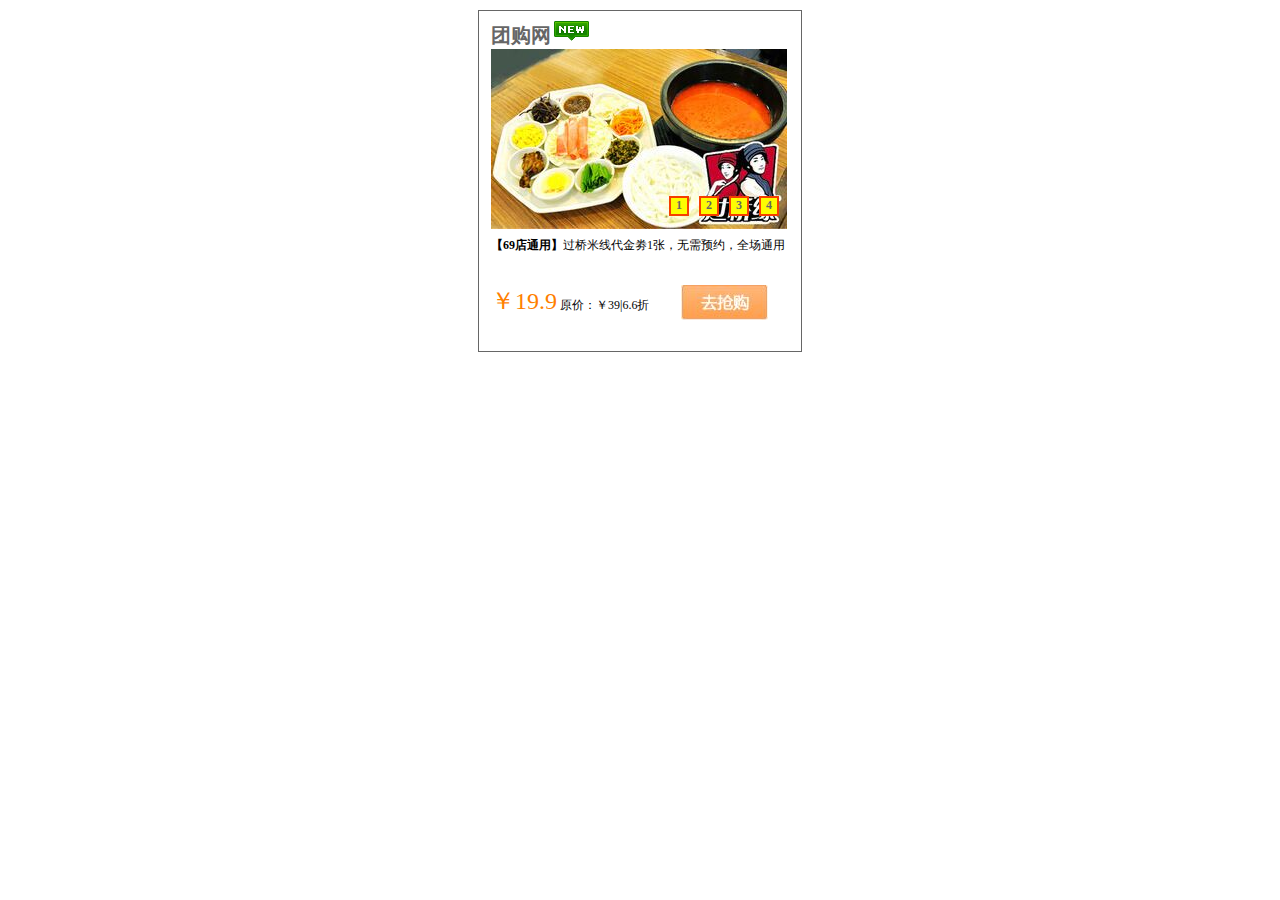
==== index.html @ 9772cb7a "Add files via upload" ====
<!DOCTYPE html>
<html>
	<head>
		<meta charset="utf-8" />
		<title>团购网商品展示</title>
	</head>
	<link rel="stylesheet" type="text/css" href="css/new_file.css" />
	<body>
		<div class="tuan">
			<div class="box01">
				<h1 class="name"><a href="#">团购网</a></h1>
				<img src="img/QQ图片20180521174100.gif"/>
				<p><a href="#"><img src="img/QQ图片20180521174125.jpg" alt="商品名称"/></a></p>
				<ul>
					<li><a href="#">1</a></li>
					<li><a href="#">2</a></li>
					<li><a href="#">3</a></li>
					<li><a href="#">4</a></li>
				</ul>
			</div>
			<div class="box02">
				<p class="tit">
					<a href="#"><span>【69店通用】</span>过桥米线代金劵1张，无需预约，全场通用</a>
				</p>
				<p class="price">
					<span>￥19.9</span>
					<em>原价：￥39|6.6折</em>
				</p>
				<p>
					<strong><img src="img/QQ图片20180521174114.jpg"/></strong>
				</p>
			</div>
		</div>
	</body>
</html>
---- css/new_file.css ----
*{margin: 0;padding: 0;border: 0;list-style: none;}
*{font-size: 12px;font-family: "宋体";}
a{text-decoration: none;color: #666;}
em{font-style: normal;}
.tuan{
	width: 298px;
	height: 320px;
	overflow: hidden;
	margin: 10px auto;
	padding: 10px 12px;
	border: 1px solid #666;
}
.box01{
	height: 200px;
	position: relative;
}
.name{
	height: 27px;
	display: inline-block;
}
.name a{
	font-size: 20px;
	font-family: "楷体";
}
.pic{
	position: absolute;
	top: -5px;
	left: 63px;
}
ul{
	width: 120px;
	height: 20px;
	position: absolute;
	right: 0px;
	bottom: 5px;
}
ul li{
	width: 16px;
	height: 16px;
	background: #FFF;
	border: 2px solid #f53f00;
	float: left;
	margin-right: 10px;
}
ul li{
	background-color: #fdfc01;
}
ul li a{
	font-size: 12px;
	font-weight: bold;
	display: block;
	text-align: center;
	
}
.box02{
	height: 86px;
	margin-top: 14px;
}
.tit{
	height: 50px;
	line-height: 20px;
	font-size: 14px;
}
.tit a{
	color: #000;
}
.tit a span{
	color: #000;
	font-weight: bold;
}
.price{
	width: 190px;
	height: 30px;
	float: left;
}
.price span{
	font-family: "microsoft yahei";
	font-size: 24px;
	color: #FF7F00;
}
.btn{
	width: 85px;
	height: 30px;
	background: #feaa62;
	border-radius: 4px;
	float: right;
}
.btn strong{
	font-size: 18px;
	line-height: 35px;
	color: #FFF;
	display: block;
	text-align: center;
}
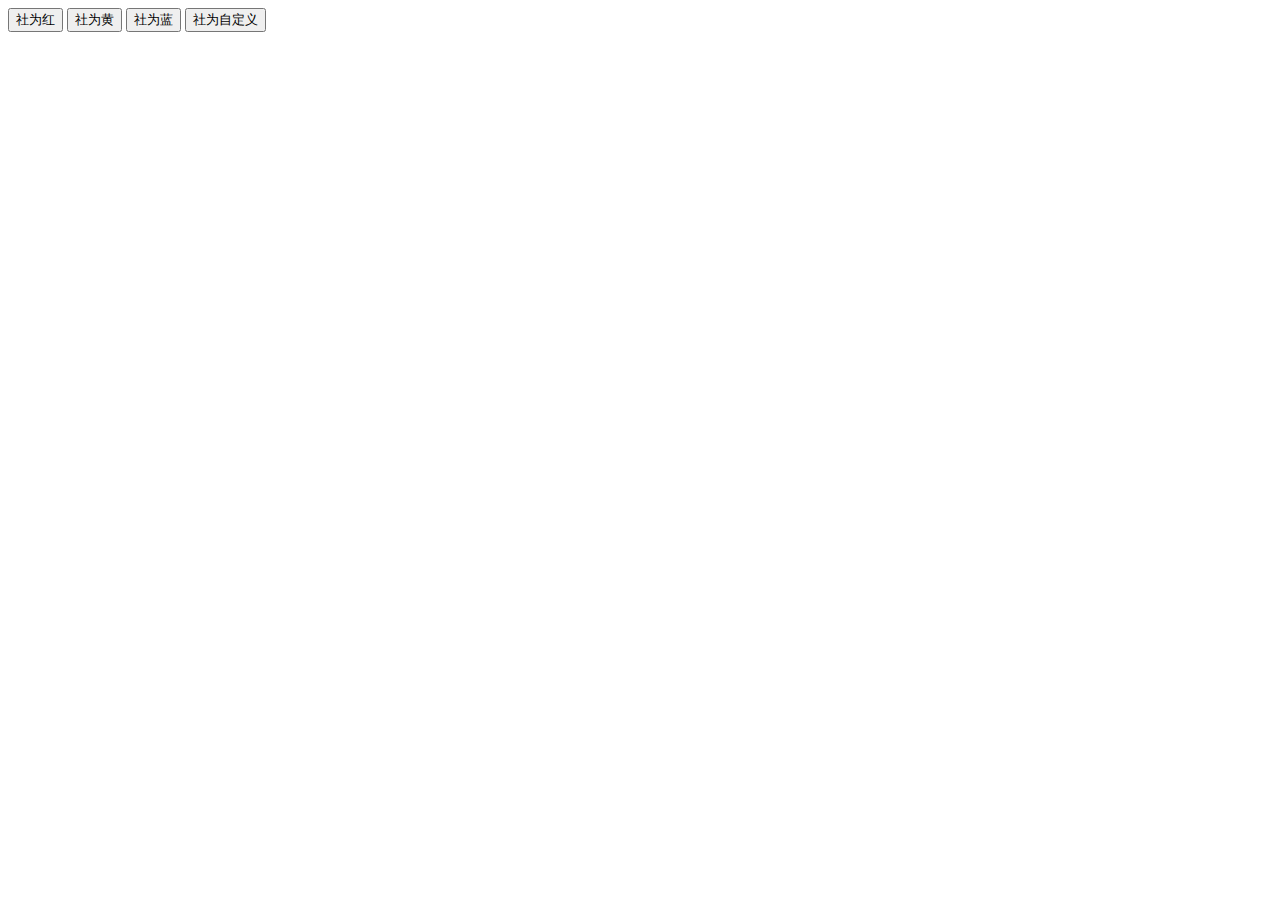
==== commit 5cc47852: "Add files via upload" ====
--- a/index.html
+++ b/index.html
@@ -1,37 +1,19 @@
-
-
 <!DOCTYPE html>
 <html>
 	<head>
 		<meta charset="utf-8" />
-		<title>团购网商品展示</title>
+		<title></title>
+		<script>
+			function color(str) {
+				document.body.style.backgroundColor = str;
+			}
+		</script>
 	</head>
-	<link rel="stylesheet" type="text/css" href="css/new_file.css" />
 	<body>
-		<div class="tuan">
-			<div class="box01">
-				<h1 class="name"><a href="#">团购网</a></h1>
-				<img src="img/QQ图片20180521174100.gif"/>
-				<p><a href="#"><img src="img/QQ图片20180521174125.jpg" alt="商品名称"/></a></p>
-				<ul>
-					<li><a href="#">1</a></li>
-					<li><a href="#">2</a></li>
-					<li><a href="#">3</a></li>
-					<li><a href="#">4</a></li>
-				</ul>
-			</div>
-			<div class="box02">
-				<p class="tit">
-					<a href="#"><span>【69店通用】</span>过桥米线代金劵1张，无需预约，全场通用</a>
-				</p>
-				<p class="price">
-					<span>￥19.9</span>
-					<em>原价：￥39|6.6折</em>
-				</p>
-				<p>
-					<strong><img src="img/QQ图片20180521174114.jpg"/></strong>
-				</p>
-			</div>
-		</div>
+		<input type="button" value="社为红" onclick="color('red')" >
+		<input type="button" value="社为黄" onclick="color('yellow')" >
+		<input type="button" value="社为蓝" onclick="color('blue')" >
+		<input type="button" value="社为自定义" onclick="color('#00ff00')" >
+		
 	</body>
 </html>
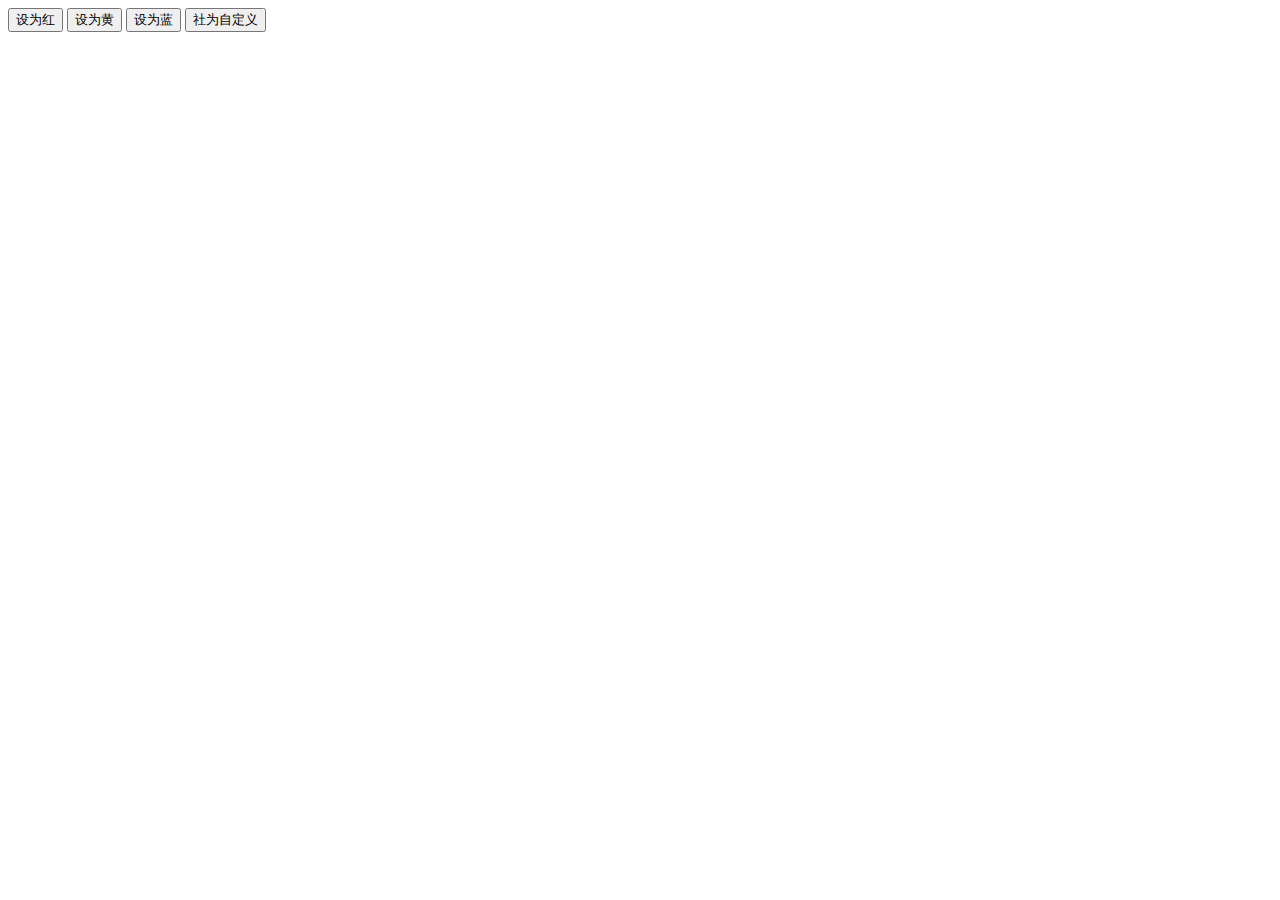
==== commit cff344c6: "Add files via upload" ====
--- a/index.html
+++ b/index.html
@@ -10,9 +10,9 @@
 		</script>
 	</head>
 	<body>
-		<input type="button" value="社为红" onclick="color('red')" >
-		<input type="button" value="社为黄" onclick="color('yellow')" >
-		<input type="button" value="社为蓝" onclick="color('blue')" >
+		<input type="button" value="设为红" onclick="color('red')" >
+		<input type="button" value="设为黄" onclick="color('yellow')" >
+		<input type="button" value="设为蓝" onclick="color('blue')" >
 		<input type="button" value="社为自定义" onclick="color('#00ff00')" >
 		
 	</body>
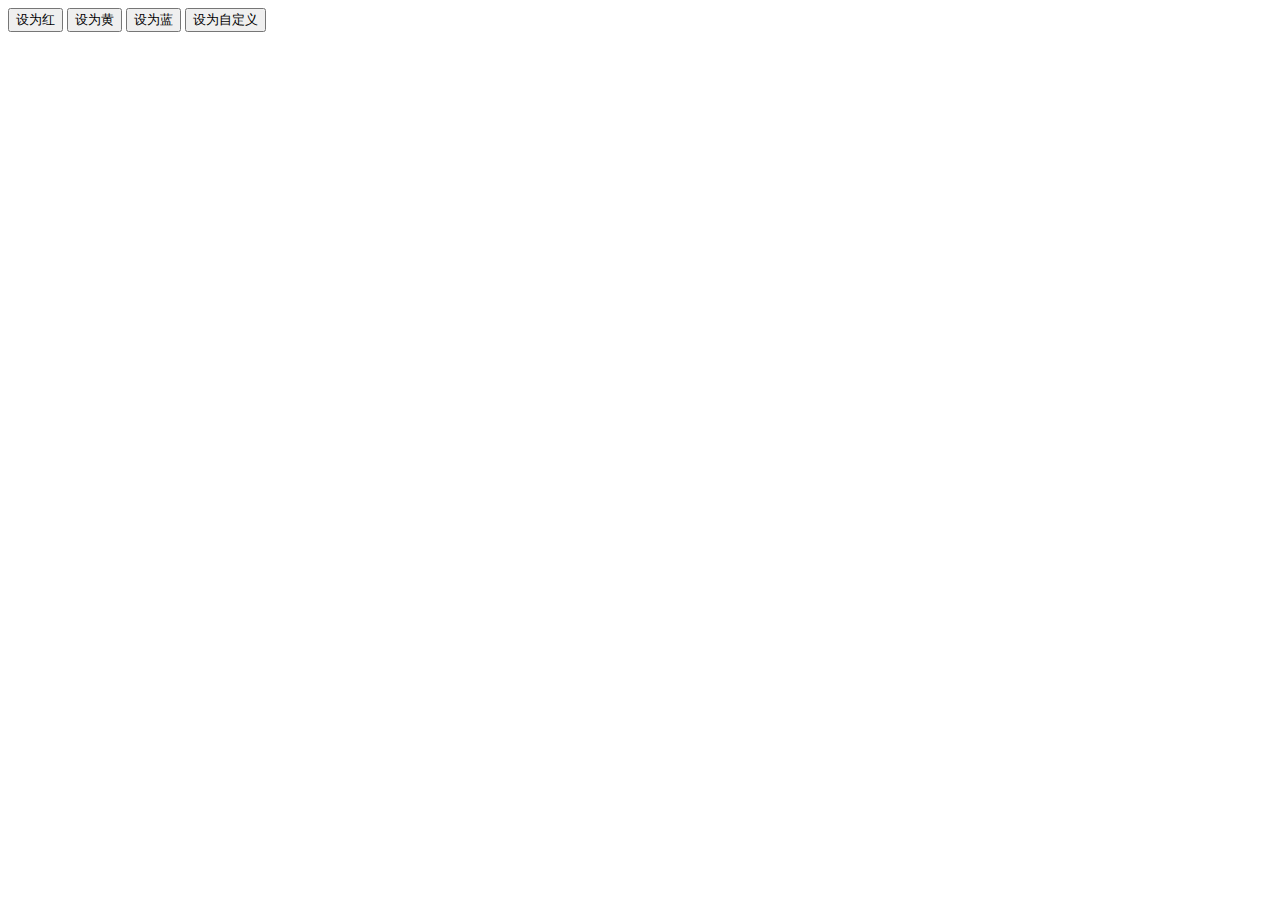
==== commit 08b21854: "Update index.html" ====
--- a/index.html
+++ b/index.html
@@ -13,7 +13,7 @@
 		<input type="button" value="设为红" onclick="color('red')" >
 		<input type="button" value="设为黄" onclick="color('yellow')" >
 		<input type="button" value="设为蓝" onclick="color('blue')" >
-		<input type="button" value="社为自定义" onclick="color('#00ff00')" >
+		<input type="button" value="设为自定义" onclick="color('#00ff00')" >
 		
 	</body>
 </html>
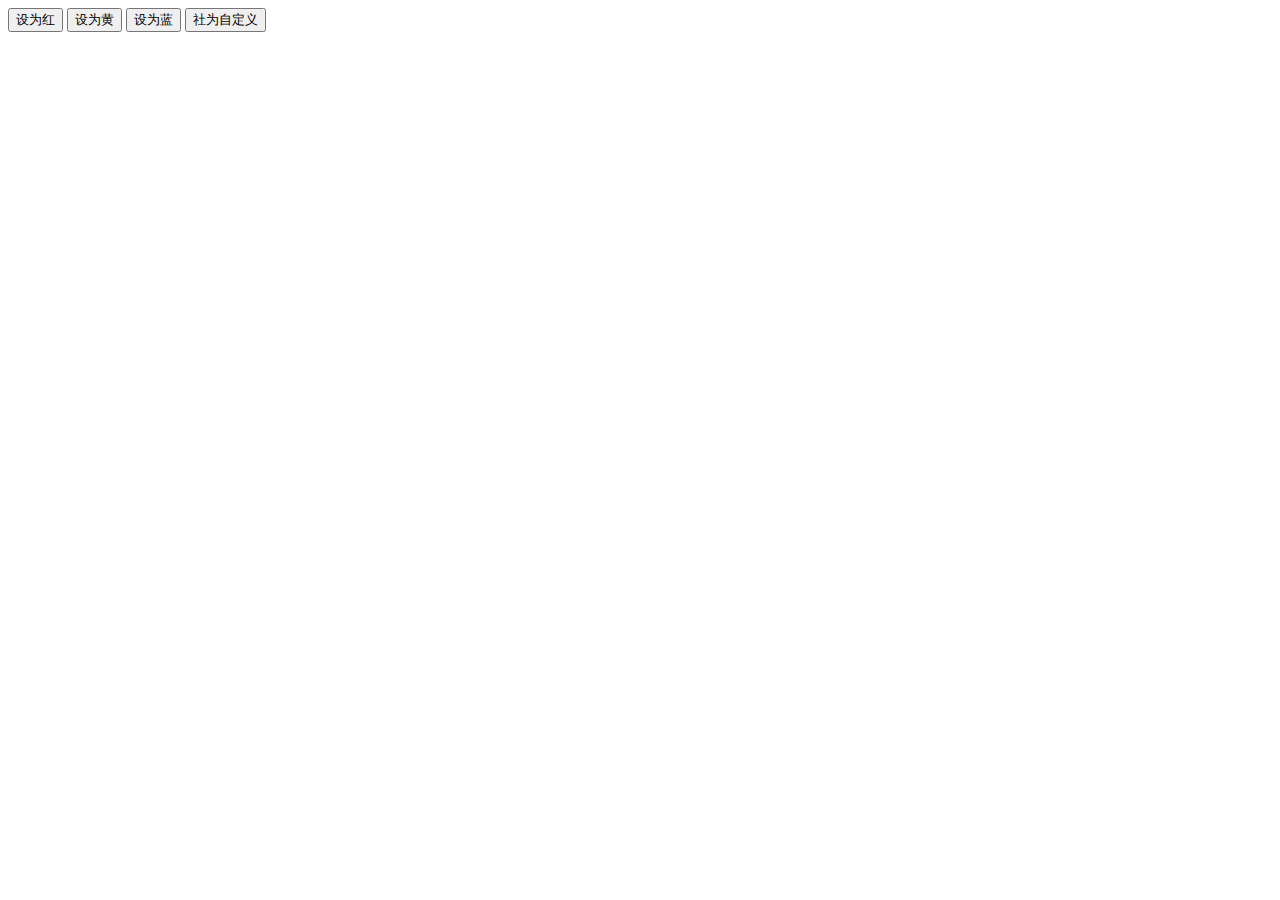
==== commit e7744ea7: "Add files via upload" ====
--- a/index.html
+++ b/index.html
@@ -13,7 +13,7 @@
 		<input type="button" value="设为红" onclick="color('red')" >
 		<input type="button" value="设为黄" onclick="color('yellow')" >
 		<input type="button" value="设为蓝" onclick="color('blue')" >
-		<input type="button" value="设为自定义" onclick="color('#00ff00')" >
+		<input type="button" value="社为自定义" onclick="color('#00ff00')" >
 		
 	</body>
 </html>
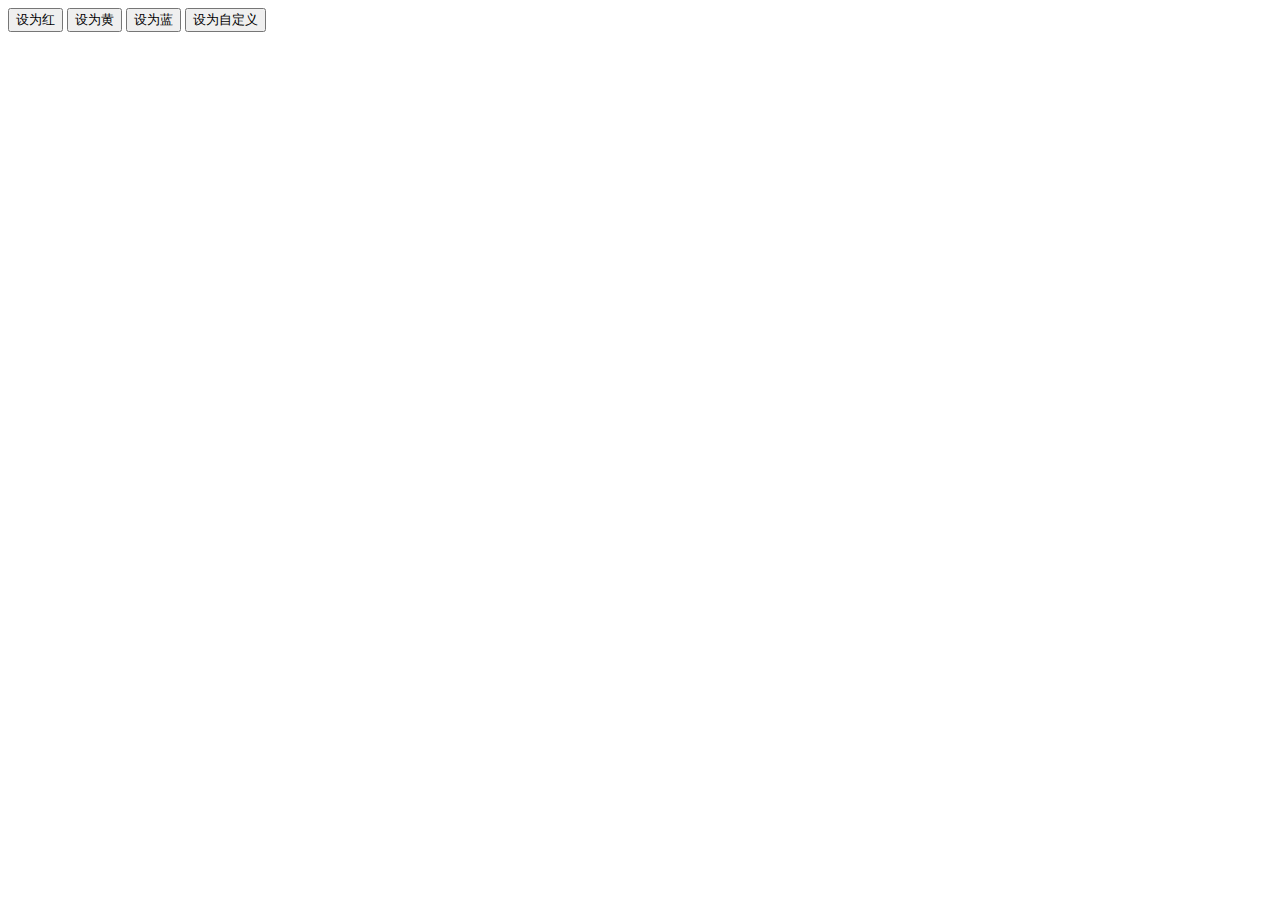
==== commit 238ed7af: "Update index.html" ====
--- a/index.html
+++ b/index.html
@@ -13,7 +13,7 @@
 		<input type="button" value="设为红" onclick="color('red')" >
 		<input type="button" value="设为黄" onclick="color('yellow')" >
 		<input type="button" value="设为蓝" onclick="color('blue')" >
-		<input type="button" value="社为自定义" onclick="color('#00ff00')" >
+		<input type="button" value="设为自定义" onclick="color('#00ff00')" >
 		
 	</body>
 </html>
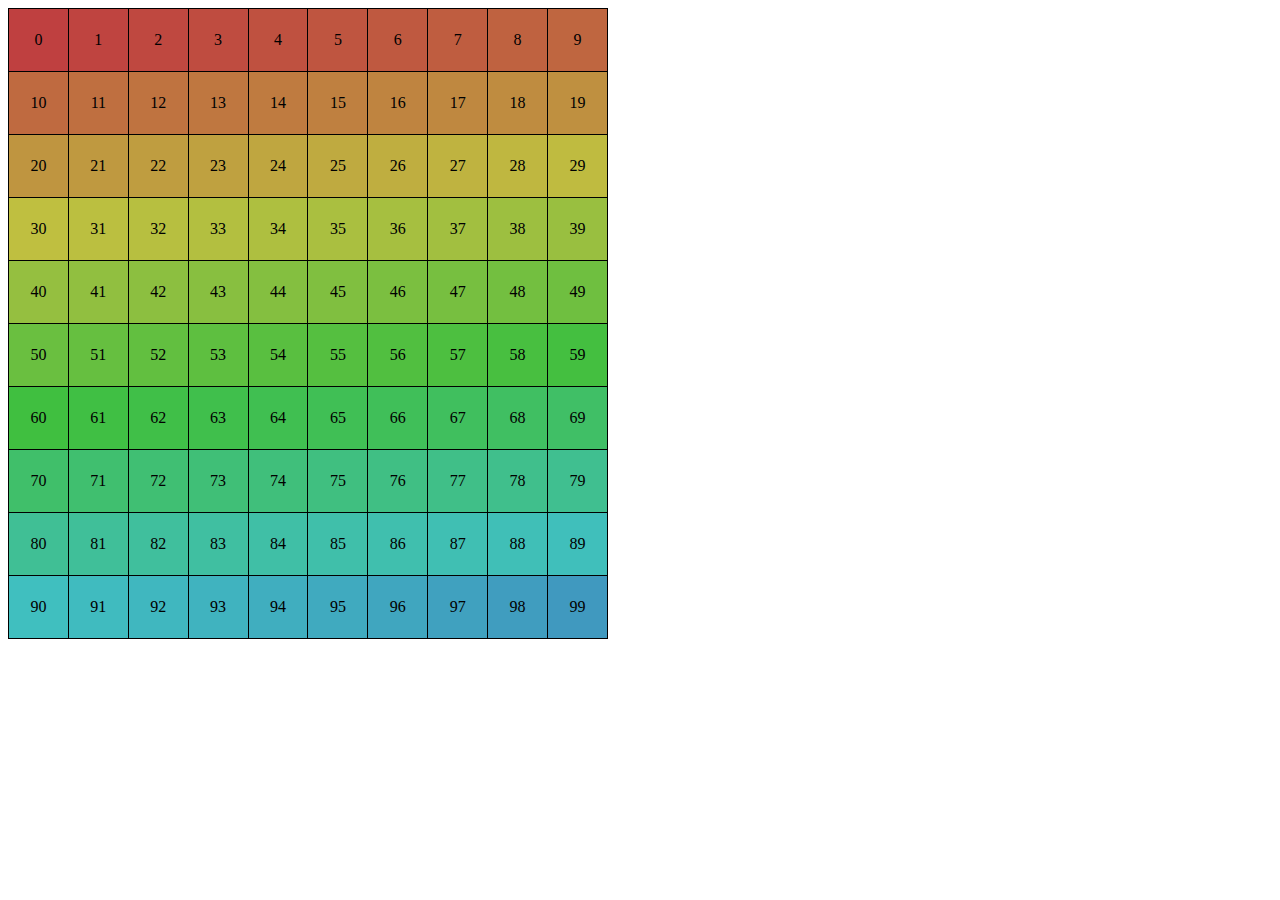
==== commit 2f3408d9: "Add files via upload" ====
--- a/index.html
+++ b/index.html
@@ -1,19 +1,163 @@
+
 <!DOCTYPE html>
 <html>
 	<head>
-		<meta charset="utf-8" />
+		<meta charset="utf-8">
 		<title></title>
-		<script>
-			function color(str) {
-				document.body.style.backgroundColor = str;
+		<style>
+			table{
+				border-collapse:collapse ;
+				border: 1px solid #000;
+				width: 600px;
 			}
-		</script>
+			td{
+				border: 1px solid #000;
+				height: 60px;
+				width: 60px;
+				text-align: center;
+				vertical-align: auto;
+			}
+			
+		</style>
 	</head>
 	<body>
-		<input type="button" value="设为红" onclick="color('red')" >
-		<input type="button" value="设为黄" onclick="color('yellow')" >
-		<input type="button" value="设为蓝" onclick="color('blue')" >
-		<input type="button" value="设为自定义" onclick="color('#00ff00')" >
-		
+		<table id="dataTable">
+				<tr>
+					<td></td>
+					<td></td>
+					<td></td>
+					<td></td>
+					<td></td>
+					<td></td>
+					<td></td>
+					<td></td>
+					<td></td>
+					<td></td>
+				</tr>
+				<tr>
+					<td></td>
+					<td></td>
+					<td></td>
+					<td></td>
+					<td></td>
+					<td></td>
+					<td></td>
+					<td></td>
+					<td></td>
+					<td></td>
+				</tr>
+				<tr>
+					<td></td>
+					<td></td>
+					<td></td>
+					<td></td>
+					<td></td>
+					<td></td>
+					<td></td>
+					<td></td>
+					<td></td>
+					<td></td>
+				</tr>
+				<tr>
+					<td></td>
+					<td></td>
+					<td></td>
+					<td></td>
+					<td></td>
+					<td></td>
+					<td></td>
+					<td></td>
+					<td></td>
+					<td></td>
+				</tr>
+				<tr>
+					<td></td>
+					<td></td>
+					<td></td>
+					<td></td>
+					<td></td>
+					<td></td>
+					<td></td>
+					<td></td>
+					<td></td>
+					<td></td>
+				</tr>
+				<tr>
+					<td></td>
+					<td></td>
+					<td></td>
+					<td></td>
+					<td></td>
+					<td></td>
+					<td></td>
+					<td></td>
+					<td></td>
+					<td></td>
+				</tr>
+				<tr>
+					<td></td>
+					<td></td>
+					<td></td>
+					<td></td>
+					<td></td>
+					<td></td>
+					<td></td>
+					<td></td>
+					<td></td>
+					<td></td>
+				</tr>
+				<tr>
+					<td></td>
+					<td></td>
+					<td></td>
+					<td></td>
+					<td></td>
+					<td></td>
+					<td></td>
+					<td></td>
+					<td></td>
+					<td></td>
+				</tr>
+				<tr>
+					<td></td>
+					<td></td>
+					<td></td>
+					<td></td>
+					<td></td>
+					<td></td>
+					<td></td>
+					<td></td>
+					<td></td>
+					<td></td>
+				</tr>
+				<tr>
+					<td></td>
+					<td></td>
+					<td></td>
+					<td></td>
+					<td></td>
+					<td></td>
+					<td></td>
+					<td></td>
+					<td></td>
+					<td></td>
+				</tr>
+		</table>
+		<script type="text/javascript">
+		var oTable = document.getElementById("dataTable");
+		var oTd = oTable.getElementsByTagName("td");
+		var c=0;
+		function runColor(){
+			c += 1;
+		for(i in oTd){
+			if(!isNaN(i)){
+			oTd[i].innerHTML=i;
+			oTd[i].style.backgroundColor="hsl("+i/10*20+",50%,50%)";
+		}
+		}
+		}
+		runColor();
+		setInterval(runColor,100);
+		</script>
 	</body>
 </html>
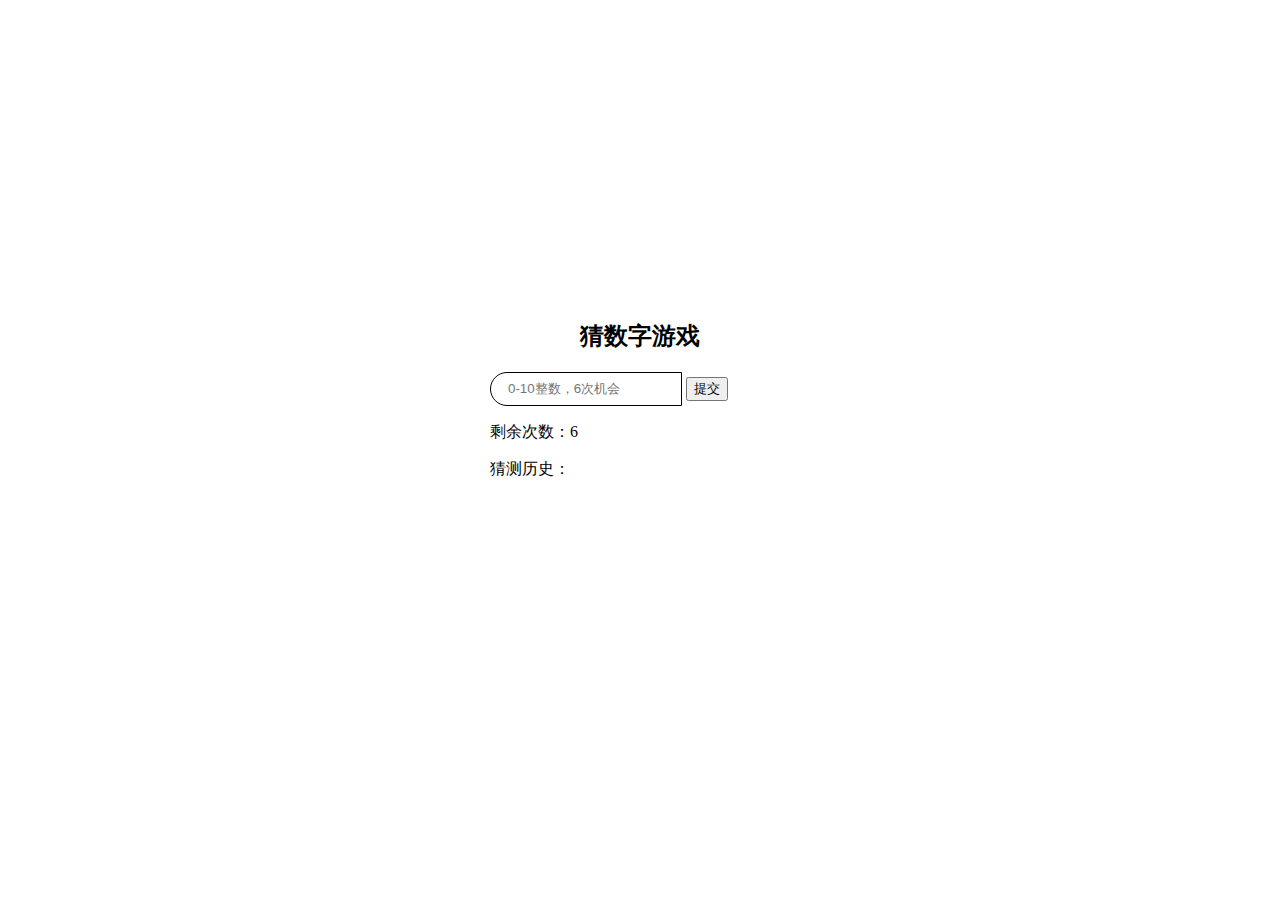
==== commit ad0aa754: "Add files via upload" ====
--- a/index.html
+++ b/index.html
@@ -1,163 +1,92 @@
 
 <!DOCTYPE html>
 <html>
+
 	<head>
 		<meta charset="utf-8">
 		<title></title>
-		<style>
-			table{
-				border-collapse:collapse ;
+		<style type="text/css">
+			.guessNumber{
+				width: 300px;
+				height: 300px;
+				margin: auto;
+				position: absolute;
+				left: 0;
+				right: 0;
+				top: 0;
+				bottom: 0;
+				
+			}
+			.guessNumber h2{
+				text-align: center;
+			}
+			.guessNumber.guessC{
+				width: 252px;
+				margin: auto;
+			}
+			.guessNumber #nubIput{
+				border: none;
+				outline: none;
 				border: 1px solid #000;
-				width: 600px;
+				width: 186px;
+   	 			height: 30px;
+   	 			border-radius: 20px 0 0 20px;
+   	 			text-indent: 15px;
 			}
-			td{
-				border: 1px solid #000;
-				height: 60px;
-				width: 60px;
+			.guessNumber.tip{
+				height: 250px;
+				width: 200px;
+				margin: auto;
+				position: absolute;
+				left: 0;
+				right: 0;
+				top: 0;
+				bottom: 0;
+			}
+			#tipText{
+				color: blueviolet;
 				text-align: center;
-				vertical-align: auto;
 			}
-			
 		</style>
 	</head>
+
 	<body>
-		<table id="dataTable">
-				<tr>
-					<td></td>
-					<td></td>
-					<td></td>
-					<td></td>
-					<td></td>
-					<td></td>
-					<td></td>
-					<td></td>
-					<td></td>
-					<td></td>
-				</tr>
-				<tr>
-					<td></td>
-					<td></td>
-					<td></td>
-					<td></td>
-					<td></td>
-					<td></td>
-					<td></td>
-					<td></td>
-					<td></td>
-					<td></td>
-				</tr>
-				<tr>
-					<td></td>
-					<td></td>
-					<td></td>
-					<td></td>
-					<td></td>
-					<td></td>
-					<td></td>
-					<td></td>
-					<td></td>
-					<td></td>
-				</tr>
-				<tr>
-					<td></td>
-					<td></td>
-					<td></td>
-					<td></td>
-					<td></td>
-					<td></td>
-					<td></td>
-					<td></td>
-					<td></td>
-					<td></td>
-				</tr>
-				<tr>
-					<td></td>
-					<td></td>
-					<td></td>
-					<td></td>
-					<td></td>
-					<td></td>
-					<td></td>
-					<td></td>
-					<td></td>
-					<td></td>
-				</tr>
-				<tr>
-					<td></td>
-					<td></td>
-					<td></td>
-					<td></td>
-					<td></td>
-					<td></td>
-					<td></td>
-					<td></td>
-					<td></td>
-					<td></td>
-				</tr>
-				<tr>
-					<td></td>
-					<td></td>
-					<td></td>
-					<td></td>
-					<td></td>
-					<td></td>
-					<td></td>
-					<td></td>
-					<td></td>
-					<td></td>
-				</tr>
-				<tr>
-					<td></td>
-					<td></td>
-					<td></td>
-					<td></td>
-					<td></td>
-					<td></td>
-					<td></td>
-					<td></td>
-					<td></td>
-					<td></td>
-				</tr>
-				<tr>
-					<td></td>
-					<td></td>
-					<td></td>
-					<td></td>
-					<td></td>
-					<td></td>
-					<td></td>
-					<td></td>
-					<td></td>
-					<td></td>
-				</tr>
-				<tr>
-					<td></td>
-					<td></td>
-					<td></td>
-					<td></td>
-					<td></td>
-					<td></td>
-					<td></td>
-					<td></td>
-					<td></td>
-					<td></td>
-				</tr>
-		</table>
-		<script type="text/javascript">
-		var oTable = document.getElementById("dataTable");
-		var oTd = oTable.getElementsByTagName("td");
-		var c=0;
-		function runColor(){
-			c += 1;
-		for(i in oTd){
-			if(!isNaN(i)){
-			oTd[i].innerHTML=i;
-			oTd[i].style.backgroundColor="hsl("+i/10*20+",50%,50%)";
-		}
-		}
-		}
-		runColor();
-		setInterval(runColor,100);
-		</script>
+		<div class="guessNumber">
+			<h2 class="title">猜数字游戏</h2>
+			<div class="guessC">
+				<input type="number" id="nubIput" placeholder="0-10整数，6次机会" />
+				<input type="button" onclick="guess()" id="butIput" value="提交" />
+			</div>
+			<div class="tip">
+				<p>剩余次数：6</p>
+				<p>猜测历史：</p>
+				<p id="tipText"> </p>
+				<script type="text/javascript">
+					var changeNum =parseInt(Math.random()*11);
+					console.log(changeNum);
+					var guessTimes =6;
+					var oNumInput =document.getElementById("nubIput");
+					var oBtnGuess =document.getElementById("butIput");
+					var oTipText =document.getElementById("tipText");
+					function guess(){
+						if (oNumInput.value>changeNum) {
+							oTipText.innerHTML += "</br>你输入的数"+oNumInput.value+",有点大，可以再小一点";
+							
+						} 
+						if(oNumInput.value==changeNum){
+							oTipText.innerHTML += "</br>恭喜你猜对了";
+							
+						}
+						if(oNumInput.value<changeNum){
+							oTipText.innerHTML += "</br>你输入的数"+oNumInput.value+",有点小，可以再大一点";
+							
+						}
+						oNumInput.value="";
+						oNumInput.focus();
+					}
+				</script>
+			</div>
+		</div>
 	</body>
-</html>
+
+</html>